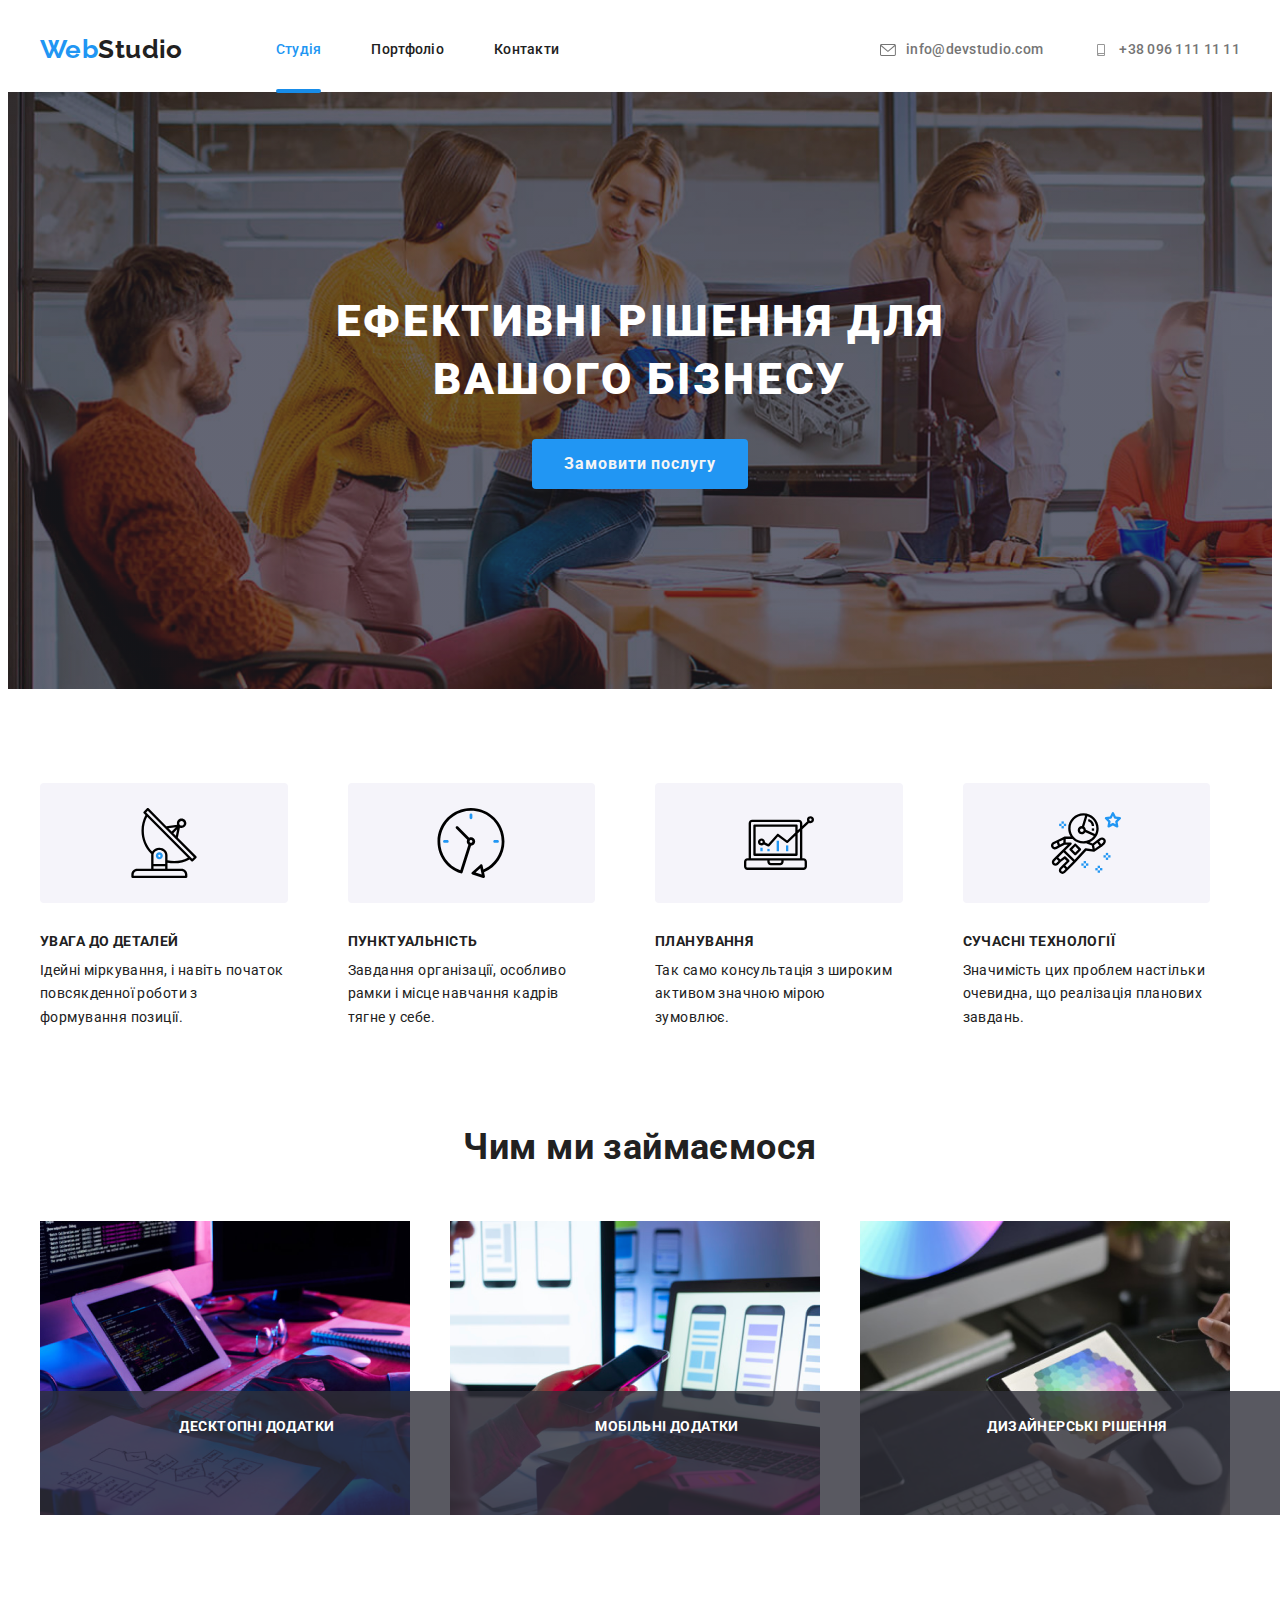
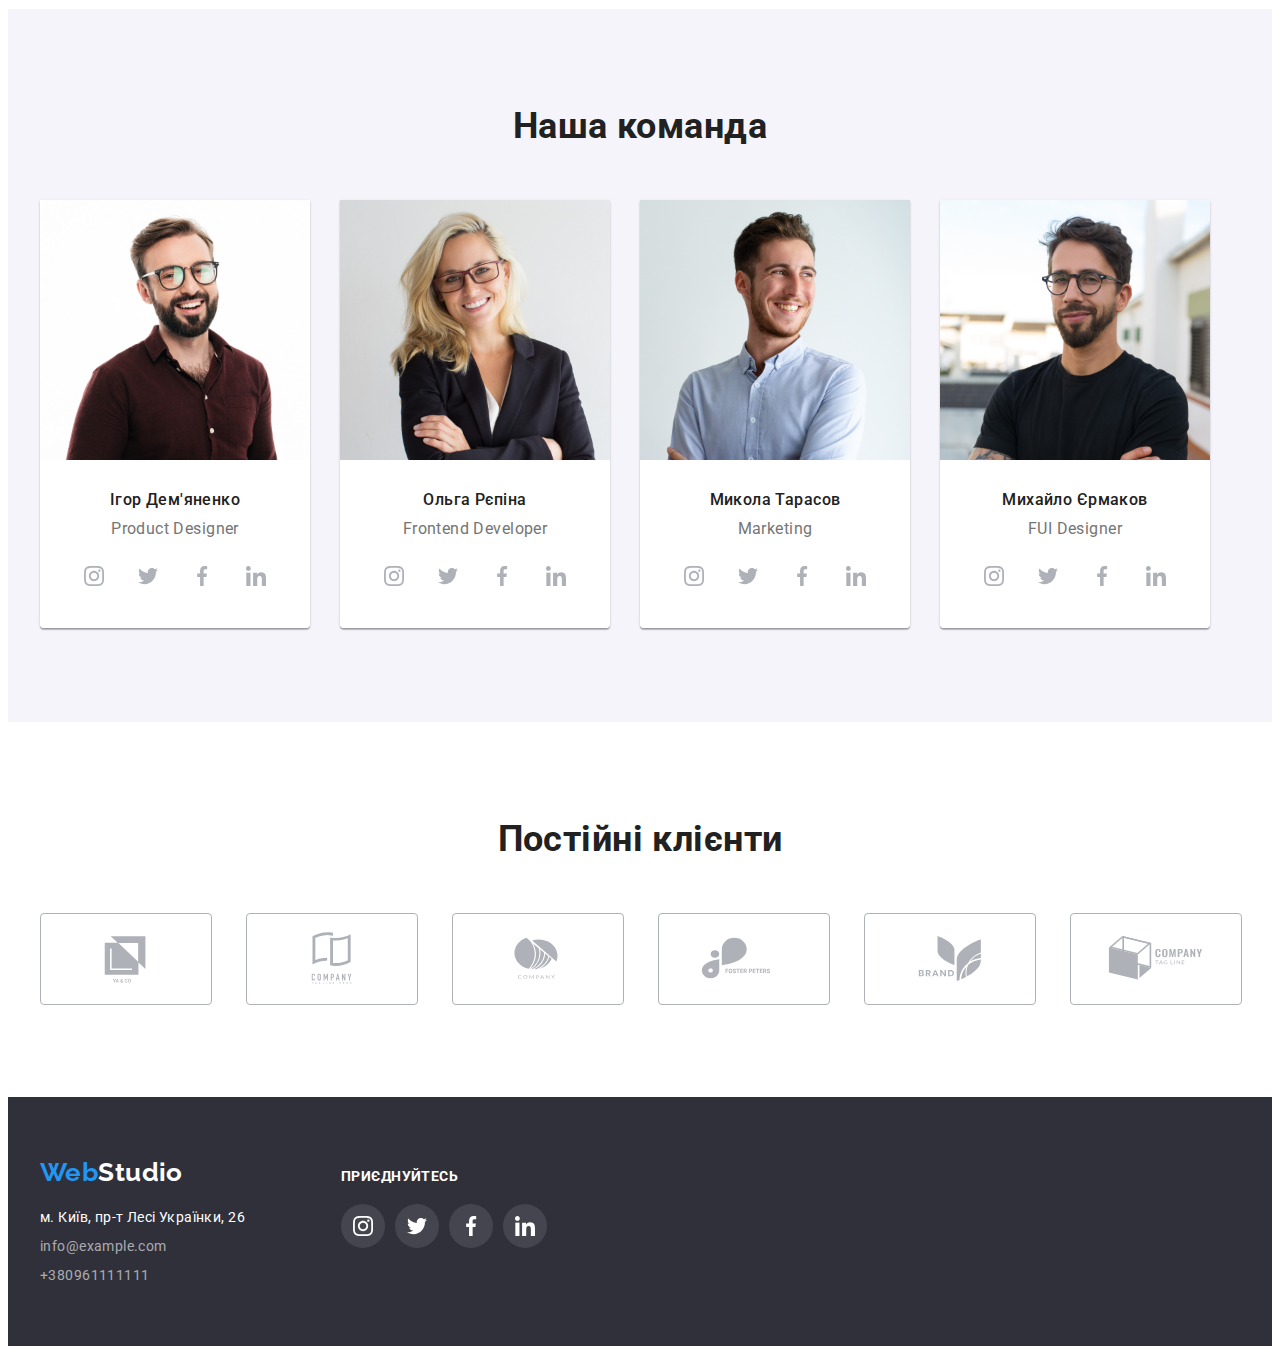
==== index.html @ a5215a13 "+" ====
<!DOCTYPE html>
<html lang="ukr">
<head>
    <meta charset="UTF-8">
    <meta http-equiv="X-UA-Compatible" content="IE=edge">
    <meta name="viewport" content="width=device-width, initial-scale=1.0">
    <title>Document</title>
    <link rel="preconnect" href="https://fonts.googleapis.com">
    <link rel="preconnect" href="https://fonts.gstatic.com" crossorigin>
    <link href="https://fonts.googleapis.com/css2?family=Raleway:wght@700&family=Roboto:wght@400;500;700;900&display=swap" rel="stylesheet">
    <link rel="stylesheet" href="https://cdnjs.cloudflare.com/ajax/libs/modern-normalize/1.1.0/modern-normalize.min.css" integrity="sha512-wpPYUAdjBVSE4KJnH1VR1HeZfpl1ub8YT/NKx4PuQ5NmX2tKuGu6U/JRp5y+Y8XG2tV+wKQpNHVUX03MfMFn9Q==" crossorigin="anonymous" referrerpolicy="no-referrer">
    <link rel="stylesheet" href="./css/styles.css">
</head>
<body>
<!--шапка-->
<header class="page-header">
    <div class="container header-container">
        <nav class="page-nav">
            <a  href="/index.html" class="logo link">
                Web<span  class="logo-accent">Studio</span>
            </a>
            <ul class="nav-list-link list">
                <li class="nav-list-item"> <a href="/" class="current link ">Студія</a></li>
                <li class="nav-list-item"> <a href="./portfolio.html" class="link">Портфоліо</a></li>
                <li class="nav-list-item"> <a href="/" class=" link ">Контакти</a></li>
            </ul>
        </nav>
        <ul class="list list-ul icon-mail">
            <li class="contacts-mail-class"><a class="contacts-phone-mail link"   href="info@devstudio.com">
                <svg class="list-mail-icon" width="16" height="12">
                    <use href="./images/sprite.svg#icon-envelope"></use>
                </svg>info@devstudio.com</a>
                
            </li>
            <li class="contacts-mail-class"><a class="contacts-phone-mail link"   href="+380961111111">
                <svg class="list-mail-icon" width="16" height="12">
                    <use href="./images/sprite.svg#icon-smartphone"></use>
                </svg>+38 096 111 11 11</a>
            </li>
        </ul>
</header>
    </div>
    <section class="title-baner">
            <h1 class="main-title">Ефективні рішення для вашого бізнесу</h1>
    <button type="button" class="modal-btn"  data-modal-open>Замовити послугу</button>  
</div>
    </section>
<!--Список-->
<section class="work-title-text"> 
    <div class="container">
        <h2 class="visually-hidden">Робочі процеси</h2>
        <ul class=" text-work list">
          <li class="text-work-work">
            <div class="container-work">
                <svg class="work-icon" width="70" height="70">
                    <use href="./images/sprite.svg#icon-antenna"></use>
                </svg>
            </div>
              <h3 class="text-title">УВАГА ДО ДЕТАЛЕЙ</h3>
              <p class="text-title-one">Ідейні міркування, і навіть початок повсякденної роботи з формування позиції.</p>
          </li>
          <li class="text-work-work">
            <div class="container-work">
                <svg class="work-icon" width="70" height="70">
                    <use href="./images/sprite.svg#icon-clock"></use>
                </svg>
            </div>
              <h3 class="text-title">ПУНКТУАЛЬНІСТЬ</h3> 
              <p class="text-title-one">Завдання організації, особливо рамки і місце навчання кадрів тягне у себе.</p>
          </li>
          <li class="text-work-work">
            <div class="container-work">
                <svg class="work-icon" width="70" height="70">
                    <use href="./images/sprite.svg#icon-diagram"></use>
                </svg>
            </div>
              <h3 class="text-title">ПЛАНУВАННЯ</h3>
              <p class="text-title-one">Так само консультація з широким активом значною мірою зумовлює.</p>
          </li>
          <li class="text-work-work">
            <div class="container-work">
                <svg class="work-icon" width="70" height="70">
                    <use href="./images/sprite.svg#icon-astronaut"></use>
                </svg>
            </div>
              <h3 class="text-title">СУЧАСНІ ТЕХНОЛОГІЇ</h3>
              <p class="text-title-one">Значимість цих проблем настільки очевидна, що реалізація планових завдань.</p>
          </li>
        </ul>
    </div>
</section>
<section class="working-title">
    <!--Картинки з роботи-->
    <div class="container">
        <h2 class="working-text">Чим ми займаємося</h2>
        <ul class=" working-cart list">
          <li class="work-cart-list">
              <img src="./images/верстка1.png" alt="верстка" width="370" height="294">
              <h3 class="work-label sublabel">Десктопні додатки</h3>
          </li>
          <li class="work-cart-list">
              <img src="./images/стилізація.png" alt="стилізація" width="370" height="294">
              <h3 class="work-label sublabel">Мобільні додатки</h3>
          </li>
          <li class="work-cart-list"> 
              <img src="./images/графіка.png" alt="графіка" width="370" height="294">
              <h3 class="work-label sublabel">Дизайнерські рішення</h3> 
          </li>
        </ul>
    </div>
    </section>
<!--КОМАНДА-->
<section class="work-profession">
    <div class="container">
        <h2 class="working-text">Наша команда</h2>
        <ul class="employees list" >
            <li class="employees-cart" >
                    <img src="./images/product.png" alt="працівник 1" width="270" height="260" />
                    <div class="employees-name">
                        <h3 class="name"> Ігор Дем'яненко</h3>
                        <p class="profession"> Product Designer
                        </p>
                        <ul class="social-list list">
                            <li class="social-list-item">
                                <a class="social-list-link" href="">
                                    <svg class="social-list-icon" width="20" height="20">
                                        <use href="./images/sprite.svg#icon-instagram"></use>
                                    </svg>

                                </a>
                            </li>
                            <li class="social-list-item">
                                <a class="social-list-link" href="">
                                    <svg class="social-list-icon" width="20" height="20">
                                        <use href="./images/sprite.svg#icon-twitter"></use>
                                    </svg>

                                </a>
                            </li>
                            <li class="social-list-item">
                                <a class="social-list-link" href="">
                                    <svg class="social-list-icon" width="20" height="20">
                                        <use href="./images/sprite.svg#icon-facebook"></use>
                                    </svg>

                                </a>
                            </li>
                            <li class="social-list-item">
                                <a class="social-list-link" href="">
                                    <svg class="social-list-icon" width="20" height="20">
                                        <use href="./images/sprite.svg#icon-linkedin"></use>
                                    </svg>

                                </a>
                            </li>
                        </ul>
                    </div>
            </li>
            <li class="employees-cart">
                    <img src="./images/frontend.png" alt="працівник 2" width="270" height="260" />
                    <div class="employees-name">
                        <h3 class="name"> Ольга Рєпіна</h3>
                        <p class="profession"> Frontend Developer
                        </p>
                        <ul class="social-list list">
                            <li class="social-list-item">
                                <a class="social-list-link" href="">
                                    <svg class="social-list-icon" width="20" height="20">
                                        <use href="./images/sprite.svg#icon-instagram"></use>
                                    </svg>

                                </a>
                            </li>
                            <li class="social-list-item">
                                <a class="social-list-link" href="">
                                    <svg class="social-list-icon" width="20" height="20">
                                        <use href="./images/sprite.svg#icon-twitter"></use>
                                    </svg>

                                </a>
                            </li>
                            <li class="social-list-item">
                                <a class="social-list-link" href="">
                                    <svg class="social-list-icon" width="20" height="20">
                                        <use href="./images/sprite.svg#icon-facebook"></use>
                                    </svg>

                                </a>
                            </li>
                            <li class="social-list-item">
                                <a class="social-list-link" href="">
                                    <svg class="social-list-icon" width="20" height="20">
                                        <use href="./images/sprite.svg#icon-linkedin"></use>
                                    </svg>

                                </a>
                            </li>
                        </ul>
                    </div>
            </li>
            <li class="employees-cart">
                    <img src="./images/marketing.png" alt="працівник 3" width="270" height="260" />
                    <div class="employees-name">
                        <h3 class="name"> Микола Тарасов</h3>
                        <p class="profession"> Marketing
                        </p>
                        <ul class="social-list list">
                            <li class="social-list-item">
                                <a class="social-list-link" href="">
                                    <svg class="social-list-icon" width="20" height="20">
                                        <use href="./images/sprite.svg#icon-instagram"></use>
                                    </svg>

                                </a>
                            </li>
                            <li class="social-list-item">
                                <a class="social-list-link" href="">
                                    <svg class="social-list-icon" width="20" height="20">
                                        <use href="./images/sprite.svg#icon-twitter"></use>
                                    </svg>

                                </a>
                            </li>
                            <li class="social-list-item">
                                <a class="social-list-link" href="">
                                    <svg class="social-list-icon" width="20" height="20">
                                        <use href="./images/sprite.svg#icon-facebook"></use>
                                    </svg>

                                </a>
                            </li>
                            <li class="social-list-item">
                                <a class="social-list-link" href="">
                                    <svg class="social-list-icon" width="20" height="20">
                                        <use href="./images/sprite.svg#icon-linkedin"></use>
                                    </svg>

                                </a>
                            </li>
                        </ul>
                    </div>
            </li>
            <li class="employees-cart">
                    <img src="./images/uldesigner.png" alt="працівник 4" width="270" height="260" />
                    <div class="employees-name">
                        <h3 class="name"> Михайло Єрмаков</h3>
                        <p class="profession"> FUI Designer
                        </p>
                        <ul class="social-list list">
                            <li class="social-list-item">
                                <a class="social-list-link" href="">
                                    <svg class="social-list-icon" width="20" height="20">
                                        <use href="./images/sprite.svg#icon-instagram"></use>
                                    </svg>

                                </a>
                            </li>
                            <li class="social-list-item">
                                <a class="social-list-link" href="">
                                    <svg class="social-list-icon" width="20" height="20">
                                        <use href="./images/sprite.svg#icon-twitter"></use>
                                    </svg>

                                </a>
                            </li>
                            <li class="social-list-item">
                                <a class="social-list-link" href="">
                                    <svg class="social-list-icon" width="20" height="20">
                                        <use href="./images/sprite.svg#icon-facebook"></use>
                                    </svg>

                                </a>
                            </li>
                            <li class="social-list-item">
                                <a class="social-list-link" href="">
                                    <svg class="social-list-icon" width="20" height="20">
                                        <use href="./images/sprite.svg#icon-linkedin"></use>
                                    </svg>

                                </a>
                            </li>
                        </ul>
                    </div>
            </li>
        </ul>
    </div> 
</section>
<section class="title-client">
<div class="container">
    <h2 class="working-text">Постійні клієнти</h2>
    <div class="container-client">
        <ul class="main-client list">
            <li class="main-icon-client">
                <a class="main-icon" href="">
                    <svg class="icon-client" width="106" height="60">
                        <use href="./images/sprite.svg#icon-Logo"></use>
                    </svg>
                </a>
            </li>
            <li class="main-icon-client">
                <a class="main-icon" href="">
                    <svg class="icon-client" width="106" height="60">
                        <use href="./images/sprite.svg#icon-Logo-1"></use>
                    </svg>
                </a>
            </li>
            <li class="main-icon-client">
                <a class="main-icon" href="">
                    <svg class="icon-client" width="106" height="60">
                        <use href="./images/sprite.svg#icon-Logo-2"></use>
                    </svg>
                </a>
            </li>
            <li class="main-icon-client">
                <a class="main-icon" href="">
                    <svg class="icon-client" width="106" height="60">
                        <use href="./images/sprite.svg#icon-Logo-3"></use>
                    </svg>
                </a>
            </li>
            <li class="main-icon-client"> 
                <a class="main-icon" href="">
                    <svg class="icon-client" width="106" height="60">
                        <use href="./images/sprite.svg#icon-Logo-4"></use>
                    </svg>
                </a>
            </li>
            <li class="main-icon-client">
                <a class="main-icon" href="">
                    <svg class="icon-client" width="106" height="60">
                        <use href="./images/sprite.svg#icon-Logo-5"></use>
                    </svg>
                </a>
            </li>
        </ul>
    </div>
</div>
</section>
<!--футер-->
<footer class="footer-background">
    <div class="container">
        <div class="footer-decor">
            <a href="/index.html" class="logo link ">
                Web<span class="logo-accent footer-logo">Studio</span>
            </a>
             <address class="address-footer-link">
                <ul class="list">
                    <li class="end logo-address"><a class="link color-text-soc contacts-footer contacts-adress" href="https://bit.ly/3pXMvUd" target="_blank" rel="noopener noreferrer">м. Київ, пр-т Лесі Українки, 26</a> </li>
                    <li class="end"><a class="link color-text-soc contacts-footer" href="mailto:info@devstudio.com">info@example.com</a> </li>
                    <li class="end"><a class="color-text-soc contacts-footer link"   href="+380961111111">+380961111111</a></li>
                  </ul>
             </address>
        </div>
            <div class="social"> 
              <p class="text-clip">приєднуйтесь</p>
                <ul class="social-list-clip list">
                  <li class="social-clip">
                      <a class="clip-list" href="">
                          <svg class="icon-client icon-color" width="20" height="20">
                            <use href="./images/sprite.svg#icon-instagram"></use>
                         </svg>
                       </a>
                   </li>
                   <li class="social-clip">
                    <a class="clip-list " href="">
                        <svg class="icon-client icon-color" width="20" height="20">
                          <use href="./images/sprite.svg#icon-twitter"></use>
                       </svg>
                     </a>
                 </li>
                 <li class="social-clip">
                    <a class="clip-list" href="">
                        <svg class="icon-client icon-color" width="20" height="20">
                          <use href="./images/sprite.svg#icon-facebook"></use>
                       </svg>
                     </a>
                 </li>
                 <li class="social-clip">
                    <a class="clip-list clip-link" href="">
                        <svg class="icon-client icon-color" width="20" height="20">
                          <use href="./images/sprite.svg#icon-linkedin"></use>
                       </svg>
                     </a>
                 </li>
                </ul>
            </div>
            
    </div>
</footer>
<div class="backdrop is-hidden" data-modal>
    <div class="modal">
      <button  type="button" class="modal-close-btn" data-modal-close>
        <svg class="mobal-close-icon" width="18" height="18">
            <use href="./images/sprite.svg#icon-close"></use>
          </svg>
      </button>
    </div>
</div>
<script src="./js/modal.js"></script>
</body>
</html>
---- css/styles.css ----
:root {
--primary-font-family: Roboto, sans-serif;
--secondary-font-family: Raleway, sans-serif;
--primary-text-color-theme-dakr: #212121;
--primary-text-color-theme-light:#757575; 
--secondary-text-color-theme-whaite:#FFFFFF;
--secondary-text-color-thtme-whaite-light:#F5F5F5;
--secondary-text-color-theme-light:#2196F3;
--primary-text-color-theme-dark-light:#2F303A;
--secondary-text-color-theme-grey:#F5F4FA; 
--accent-color:#188ce8;
--secondary-text-grey-link: #AFB1B8;

  --function-bezier: cubic-bezier(0.4, 0, 0.2, 1);
  --time-transition: 250ms;
}

body { 
font-family: var(--primary-font-family);
font-size: 14px;
letter-spacing: 0.03em;
background: var(--secondary-text-color-theme-whaite);
color: var(--primary-text-color-theme-dakr);
}
h1,h2,h3,h4,p {
    margin-bottom: 0;
    margin-top: 0;
}
ul,ol {
    margin-left: 0;
    margin-bottom: 0;
    margin-top: 0;
}
img {
    display: block;
}
.list {
    padding: 0;
    margin: 0;
    list-style: none ;
}

.link {
    text-decoration: none;
}

.container {
/* display: flex; */
width: 1200px;
padding-right: 15px;
padding-left: 15px;
margin-left: auto;
margin-right: auto;
}
/* ======ШАПКА ПОЧАТОК======== */
/* .page-header { */
/*     
} */
.logo{
   font-family: var(--secondary-font-family);
   font-weight: 700;
   font-size: 26px;
   line-height: 1.19;
   color: var(--secondary-text-color-theme-light);
   margin-right: 93px;
}
.logo-accent{
    color: var(--primary-text-color-theme-dakr);
}


.nav-list-item:not(:last-child) {
    margin-right: 50px;
}
.nav-list-link .link{
   display: block;
   padding: 32px 0px 32px;
   font-weight: 500;
   line-height: 1.42;
   letter-spacing: 0.02em;
   color: var(--primary-text-color-theme-dakr);
   transition: color 250ms cubic-bezier(0.4, 0, 0.2, 1);

}
.nav-list-link .link:hover,
.nav-list-link .link:focus {
    color: var(--accent-color);
}

.link.current{
   color: var(--secondary-text-color-theme-light);
}

.nav-list-link > .nav-list-item {
    position: relative;
}


.current::after {
    content: '';
    position: absolute;
    bottom: -1px;
  
    display: block;
    width: 100%;
    height: 4px;
    border-radius: 2px;

    background-color: var(--accent-color);
    opacity: 0;
    transition: opacity var(--time-transition) var(--function-bezier);
}

.current::after,
.current:hover::after,
.current:focus::after {
  opacity: 1;
}

.contacts-phone-mail {
    display: flex;
    align-items: center;
    font-weight: 500;
    line-height: 1.42;
    letter-spacing: 0.02em;
    color: var(--primary-text-color-theme-light);

    transition: color 250ms cubic-bezier(0.4, 0, 0.2, 1);
}

.contacts-phone-mail:hover,
.contacts-phone-mail:focus {
    color: var(--accent-color);
}    

.header-container{
    display: flex;
    align-items: center;
}

.page-nav{
    display: flex;
    align-items: center;
}
.nav-list-link{
    display: flex;
    align-items: center;
}
.list-ul{
    display: flex;
    margin-left: auto;
}
.contacts-mail-class:not(:last-child){
   margin-right: 50px; 
}

.list-mail-icon {
    margin-right: 10px;
    fill: currentColor;
}

/* ======ШАПКА КІНЕЦЬ======== */
/* ======Банер і кнопка ======== */
.title-baner{
   background: var(--primary-text-color-theme-dark-light); 
   background-image: linear-gradient(rgba(47, 48, 58, 0.4),rgba(47, 48, 58, 0.4)), 
   url("../images/hero/Img.jpg");
   background-size: cover;
   background-repeat: no-repeat;
   padding: 200px 0;
   text-align: center;
   margin: 0 auto;
   max-width: 1600px;
}
.main-title{
    margin-top: 0px;
    font-weight: 900;
    font-size: 44px;
    line-height: 1.33;
    margin-left: auto;
    margin-right: auto;
    margin-top: 0px;
    margin-bottom: 30px;
    width: 696px;
    text-align: center;
    letter-spacing: 0.06em;
    text-transform: uppercase;
    color: var(--secondary-text-color-theme-whaite);
}
.modal-btn {
    min-width: 152px;
    padding:10px 32px ;
    border: none;
    border-radius: 4px;

    font-family: inherit;
    font-weight: 700;
    font-size: 16px;
    line-height: 1.85;
    letter-spacing: 0.06em;
    color: var(--secondary-text-color-thtme-whaite-light);
    background-color: var(--secondary-text-color-theme-light);
    cursor: pointer;
    align-items: center;
    text-align: center;

    transition: background-color 250ms cubic-bezier(0.4, 0, 0.2, 1), color 250ms cubic-bezier(0.4, 0, 0.2, 1);
}
.modal-btn:hover,
.modal-btn:focus {
    background-color: var(--accent-color);
    color: var(--secondary-text-color-theme-whaite);
}
/* ======Банер і кнопка хедер кінець======== */

/* =======section 1 */
.text-work  {
    display: flex;
    margin-left: -30px;
}
.text-work > .text-work-work {
    margin-right: 30px;
}

.container-work {
    display: flex;
    width: 100%;
    height: 120px;
    justify-content: center;
    align-items: center;
    margin-bottom: 30px;
    background: #F5F4FA;
    border-radius: 4px;
}    
.work-icon{
    width: 70px;
    height: 70px;
}
.text-work-work{
    width: 270px;
    flex-basis: calc ((100% - 120px) /4);
    margin-left: 30px;
}

.work-title-text{
    padding-top: 94px;
    padding-bottom: 94px;
    
}
.text-title{
    margin-top: 0px;
    margin-bottom: 10px;
    font-weight: 700;
    font-size: 14px;
    text-transform: uppercase;
    color: var(--primary-text-color-theme-dakr)
}
.text-title-one{

    line-height: 1.71;
    letter-spacing: 0.03em;
    
}
/* ====end */
/* ====wokking img */
.employees{
    display: flex;
    flex-wrap: wrap;
    margin-left: -30px;
    margin-top: -30px;
    /* justify-content: space-between; */
}
.employees-cart{
   flex-basis: calc ((100% - 120px) /4);
   margin-left: 30px;
   margin-top: 30px;
   background-color: var(--main-background-color);
   box-shadow: 0px 1px 3px rgba(0, 0, 0, 0.12), 0px 1px 1px rgba(0, 0, 0, 0.14),
   0px 2px 1px rgba(0, 0, 0, 0.2);
   border-radius: 0px 0px 4px 4px;
}
.working-title{
    padding-top: 0px;
    padding-bottom: 94px;
}
.working-text {
    font-weight: 700;
    font-size: 36px;
    line-height: 1.3;
    text-align: center;
    color: var(--primary-text-color-theme-dakr);
    margin-bottom: 50px;
}
.working-cart{
    display: flex;
    flex-wrap: wrap;
    margin-left: -30px;
    margin-top: -30px;
}

.work-cart-list {
    position: relative;
    flex-basis: calc((100% - 90px) /3);
    margin-left: 30px;
    margin-top: 30px;
}
.work-label{
    position: absolute;
    bottom: 0;
  
    margin: 0;
    padding: 27px;
    text-align: center;
    width: 100%;
    height: 70px;
    
    color: var(--secondary-text-color-theme-whaite);
    background: rgba(47, 48, 58, 0.8);
}

.sublabel{
    font-size: 14px;
    font-weight:700;
    text-transform: uppercase;
}

/* ====end */
/* ====наша команда====== */
.work-profession{
    padding-top: 94px;
    padding-bottom: 94px;
    background: var(--secondary-text-color-theme-grey);
}
.name {
    font-weight: 500;
    font-size: 16px;
    line-height: 1.2;
    text-align: center;
    text-align: center;
    color: var(--primary-text-color-theme-dakr);
    margin-bottom: 10px;
}
.profession{
    font-size: 16px;
    line-height: 1.2;
    text-align: center;
    color: var(--primary-text-color-theme-light);
    margin-bottom: 16px;
}
.employees-name{
    border-radius: 0px 0px 4px 4px;
    background: var(--secondary-text-color-theme-whaite);
    padding-top: 30px;
    padding-bottom: 30px;
    padding-right: 32px;
    padding-left: 32px;
}

.social-list {
    display: flex;
    justify-content: space-between;
}
.social-list-link{
    display: flex;
    align-items: center;
    justify-content: center;
    width: 44px;
    height: 44px;
    border-radius: 50%;
    transition: fill 250ms cubic-bezier(0.4, 0, 0.2, 1);
}

.social-list-link:hover,
.social-list-link:focus {
background-color:var(--secondary-text-color-theme-light);
}

.social-list-link:hover .social-list-icon,
.social-list-link:focus .social-list-icon {
fill: var(--secondary-text-color-theme-whaite);
background: var(--secondary-text-color-theme-light);
}



.social-list-icon{
    fill: var(--secondary-text-grey-link);
}

/* ====наша команда кінець====== */
/* наші клієнти початок */
.title-client{
    padding-top: 94px;
    padding-bottom: 94px;
}

.title-clien > .container {
    flex-direction: column;
}

.main-client{
    display: flex;
    justify-content: space-between;

}
.main-icon-client{
    box-sizing: border-box;
}
.icon-client{
    fill: var(--secondary-text-grey-link);
}
.main-icon{
    display: inline-flex;
    width: 100%;
    height: 100%;
    border-radius: 4px;
    justify-content: center;
    align-items: center;
    border: 1px solid var(--secondary-text-grey-link);
    transition: border-color 250ms cubic-bezier(0.4, 0, 0.2, 1), fill 250ms cubic-bezier(0.4, 0, 0.2, 1);
}

.main-icon:hover,
.main-icon:focus {
    border-color: var(--secondary-text-color-theme-light);
}

.main-icon:hover svg,
.main-icon:focus svg{
fill: var(--secondary-text-color-theme-light);
}

.main-client > .main-icon-client {
    height: 90px;
    width: 170px;
}

.main-client {
    display: flex;
    justify-content: space-between;
}



/* наші клієнти  */



/* ======футер======= */
.address-footer-link {
margin-top: 20px;
}

.footer-background {
    background: var(--primary-text-color-theme-dark-light);
    /* padding: 50px 0; */
    padding-top: 60px;
    padding-bottom: 60px;
}
.footer-logo{
    color: var(--secondary-text-color-theme-whaite);
}

.end{
    margin-bottom: 9px;
}
.end:last-child{
    margin-bottom: 0px;
}
.logo-address{
    margin-top: 20px;
}
.color-text-soc {
    color: rgba(255, 255, 255, 0.6);
}
.contacts-adress{
    color: var(--secondary-text-color-theme-whaite);
    
}

 .contacts-footer{
   font-weight: normal; 
   font-style: normal;
   line-height: 1.42;
}
.contacts-footer:hover,
.contacts-footer:focus {
color: var(--accent-color);
}
.footer-decor {
    width: 231px;
    margin-right: 70px;
  }

/* ===приєднуйся===== */
.social{
    min-width: 206px;
}
.footer-background .container {
    display: flex;
    align-items: baseline;
}
.social-list-clip{
    display: flex;
    justify-content: space-between;
    box-sizing: border-box;
}
.icon-color{
    fill: currentColor;
}


.social > p {
    display: flex;
    margin-bottom: 20px;
    font-weight:700;
    text-transform: uppercase;
    color: var(--secondary-text-color-theme-whaite);
}

.clip-list {
    display: inline-flex;
    width: 44px;
    height: 44px;
    border-radius: 50%;
    
    justify-content: center;
    align-items: center;
    box-sizing: border-box;

    background-color: rgba(255, 255, 255, 0.1);
    color: var(--secondary-text-color-theme-whaite);
    transition: fill var(--time-transition)  var(--function-bezier);
}

.clip-list:hover .icon-client,
.clip-list:focus .icon-client{
    fill: var(--secondary-text-color-theme-whaite);
    background: var(--secondary-text-color-theme-light);  
}

.clip-list:hover,
.clip-list:focus {
    background-color:var(--secondary-text-color-theme-light);
}

.text-clip {
    color: var(--primary-text-color-theme-light);
}


/* ===ENG FOOTER===== */
.visually-hidden {
    position: absolute;
    width: 1px;
    height: 1px;
    margin: -1px;
    padding: 0;
    overflow: hidden;
    border: 0;
    clip: rect(0 0 0 0)  
}


  /* ======PORTFOLIO======= */
  .photo-market > .container {
    flex-direction: column;
  }
       
.modal-btn-primary {
    min-width: 73px;
    padding:6px 22px ;
    margin-right: 8px;
    font-family: inherit;
    font-weight: 500;
    border-radius: 4px;
 
    font-size: 16px;
    line-height: 1.6;
    color: var(--primary-text-color-theme-dakr);
    cursor: pointer;
    text-align: center;
    border: none;
    transition: background-color var(--time-transition) var(--function-bezier), color var(--time-transition) var(--function-bezier),
    box-shadow var(--time-transition) var(--function-bezier) ;
}
.modal-button{
    display: flex;
    justify-content: center;
    margin-bottom: 50px;
}
.header-photo {
    border-bottom: 1px solid #ECECEC;
    padding-top: 24px;
    padding-bottom: 0px;
}

 .modal-btn-primary:hover,
 .modal-btn-primary:focus {
   background-color: var(--accent-color);
   color: var(--secondary-text-color-theme-whaite);
   box-shadow: 0px 3px 1px rgba(0, 0, 0, 0.1), 
   0px 1px 2px rgba(0, 0, 0, 0.08), 0px 2px 2px rgba(0, 0, 0, 0.12);
}

.photo-market{
    background-color: var(--secondary-text-color-theme-whaite);
    padding-bottom: 94px;
    padding-top: 94px;
 }
.name-photo{
    margin-bottom: 4px;
    font-weight: 700;
    font-size: 18px;
    line-height: 2;
    letter-spacing: 0.06em;
    color: var(--primary-text-color-theme-dakr); 
}
.text-photo{
    font-size: 16px;
    line-height: 1.9;
    color: var(--primary-text-color-theme-light);
}

.padding-img {
  flex-basis: calc((100% - 270px) /9);
  margin-left: 30px;
  margin-top: 30px;
}

.portfolio-main {
    display: flex;
    flex-wrap:wrap;
    margin-left: -30px;
    margin-top: -30px;
}
.poster{
    display: block;
  }

.photo-text {
   padding-right: 24px;
   padding-left: 24px;
   padding-top: 20px;
   padding-bottom: 20px;
   border-left: 1px solid #EEEEEE;
   border-right: 1px solid #EEEEEE;
   border-bottom: 1px solid #EEEEEE;
}
.poster:hover,
.poster:focus {
    box-shadow: 0px 1px 1px rgba(0, 0, 0, 0.12), 0px 4px 4px rgba(0, 0, 0, 0.06),
    1px 4px 6px rgba(0, 0, 0, 0.16);
}

/* ===position overlay==== */
.thumb {
    position: relative;
    overflow: hidden;
}

.portfolio-overlay{
    position: absolute;
    bottom: 0;
    width: 100%;
    height: 100%;
    background-color: rgba(33, 150, 243, 0.9);
    box-shadow: none;
    transform: translateY(100%);
    transition: var(--time-transition) var(--function-bezier);
}
.description{
    padding: 63px 24px;
    margin: 0;
  
    font-size: 18px;
    line-height: 1.56;
    color: var(--secondary-text-color-theme-whaite);
}
.poster:hover .portfolio-overlay,
.poster:focus .portfolio-overlay {
    transform: translateY(0);
}

.poster:hover,
.poster:focus {
    box-shadow: 0px 1px 1px rgba(0, 0, 0, 0.12), 0px 4px 4px rgba(0, 0, 0, 0.06),
    1px 4px 6px rgba(0, 0, 0, 0.16);
  outline: transparent;
}
/* ===position overlay end==== */
/* ====END PORTF */

.backdrop {
    position: fixed;
    top: 0;
    left: 0;
    width: 100vw;
    height: 100vh;
    background-color: rgb(0,0,0,0.5);
    transition: opacity 250ms cubic-bezier(0.4, 0, 0.2, 1), visibility 250ms cubic-bezier(0.4, 0, 0.2, 1);
}
.backdrop.is-hidden{
    opacity: 0;
    visibility: hidden;
    pointer-events: none;
}

.modal {
    position: absolute;
    top: 50%;
    left: 50%;
    transform: translate(-50%,-50%);
    width: 528px;
    height: 581px;
    background-color: rgb(255,255,255);
}
.modal-close-btn {
    position: absolute;
    top: 8px;
    right: 8px;
    display: flex;
    justify-content:center;
    align-items:center;
    width: 30px;
    height: 30px;
    border-radius: 50%;
    border: 1px solid rgba(0, 0, 0, 0.1);
    background-color: transparent;
    padding:0;
    cursor: pointer;
}
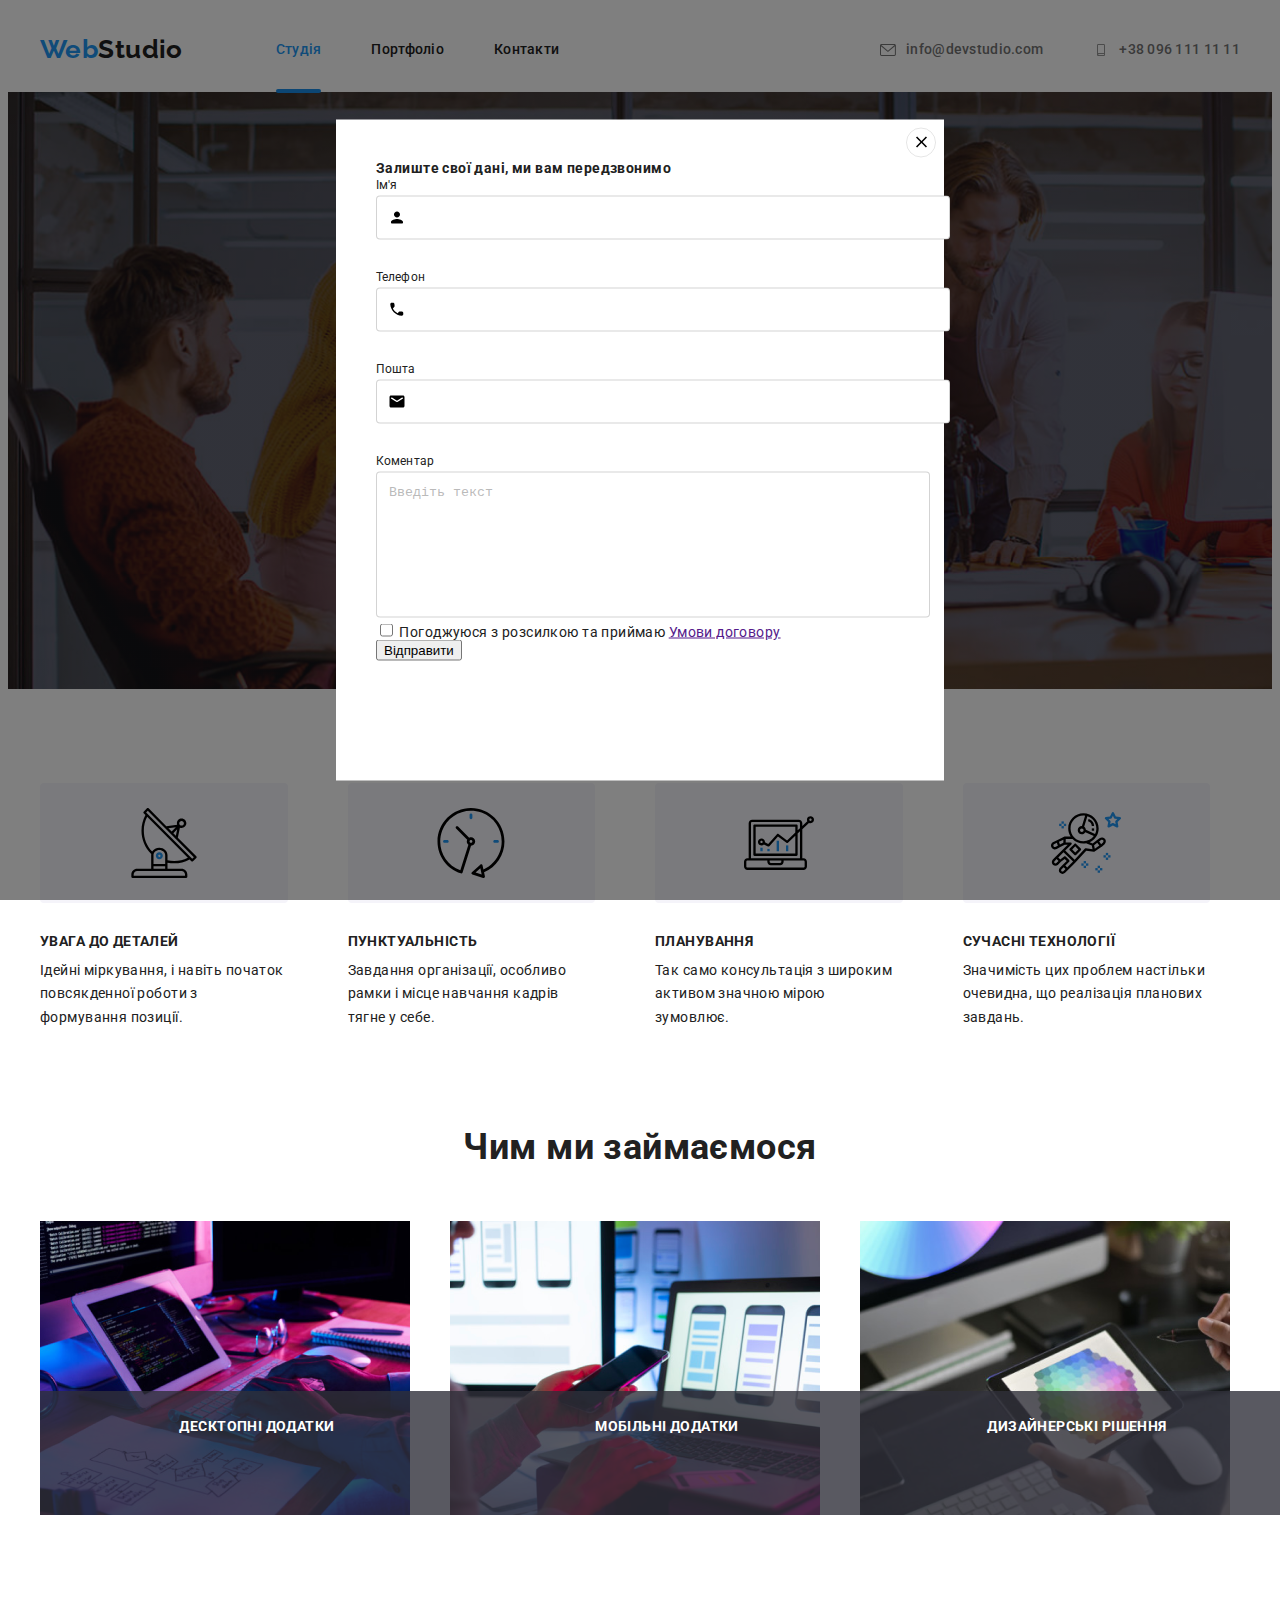
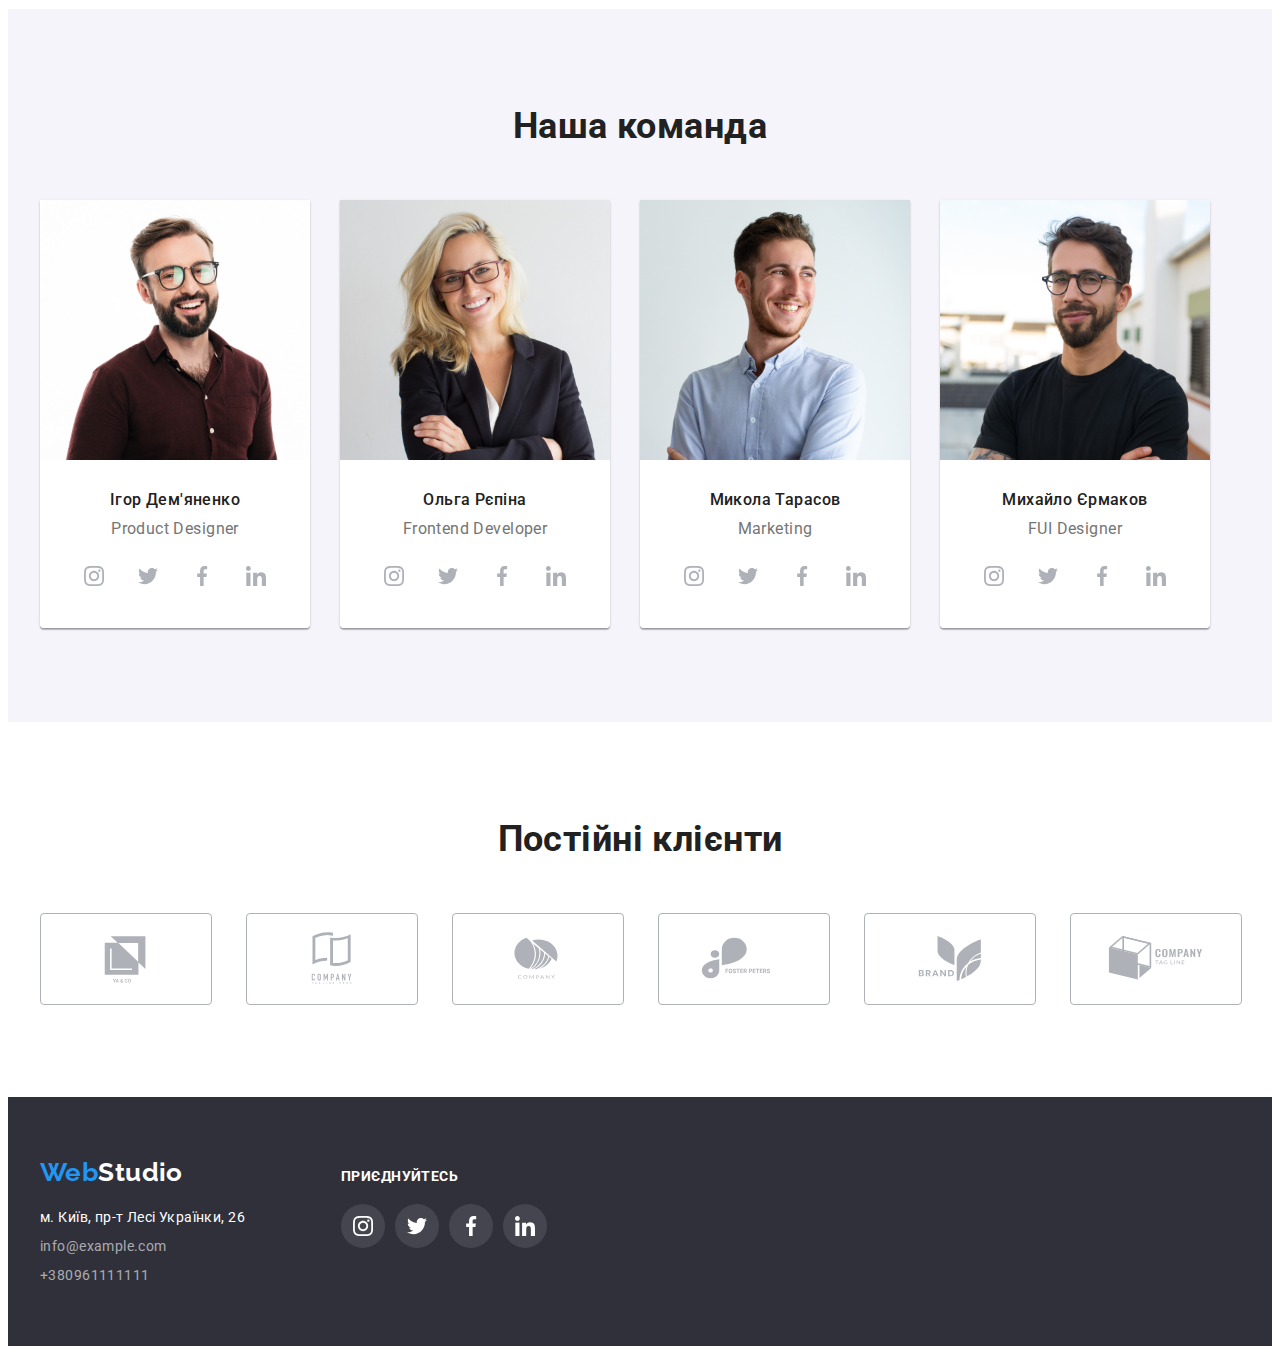
==== commit 4b8a3c66: "форма + іконки готово" ====
--- a/index.html
+++ b/index.html
@@ -387,13 +387,54 @@
             
     </div>
 </footer>
-<div class="backdrop is-hidden" data-modal>
+<div class="backdrop is-hiddenm" data-modal>
     <div class="modal">
       <button  type="button" class="modal-close-btn" data-modal-close>
         <svg class="mobal-close-icon" width="18" height="18">
             <use href="./images/sprite.svg#icon-close"></use>
           </svg>
       </button>
+      <form class="contact-form">
+        <strong class="text-backdrop" >Залиште свої дані, ми вам передзвонимо</strong>
+        <label class="text-form" for="">
+            <span class="text-user">Ім'я</span> 
+            <span class="contact-form-input-wrapper">
+                <input name="user_name" class="contact-form-input" type="text" required>
+                <svg class="icon-svg-form" width="18" height="18">
+                    <use href="./images/sprite.svg#icon-person-black"></use>
+                </svg>
+            </span>
+        </label>
+        <label class="text-form" for="">
+            <span class="text-user">Телефон</span> 
+            <span class="contact-form-input-wrapper">
+                <input name="user_phone" class="contact-form-input" type="tel" required>
+                <svg class="icon-svg-form" width="18" height="18">
+                    <use href="./images/sprite.svg#icon-phone-black"></use>
+                </svg>
+            </span>           
+        </label>
+        <label class="text-form" for="">
+            <span class="text-user">Пошта</span> 
+            <span class="contact-form-input-wrapper">
+                <input name="user_mail" class="contact-form-input" type="mail" required>
+                <svg class="icon-svg-form" width="18" height="18">
+                    <use href="./images/sprite.svg#icon-email-black"></use>
+                </svg>
+            </span>
+        </label>
+        <label for="" class="contact-form-field">
+            <span class="text-user">Коментар</span> 
+            <textarea name="user_message" class="contact-form-message" placeholder="Введіть текст"></textarea>
+        </label>
+        <div class="checkbox-wrapper">
+            <input name="accept-policy" type="checkbox" class="text-checkbox" required>
+            <label for="" class="text-checkbox-label">
+                Погоджуюся з розсилкою та приймаю <a href="">Умови договору</a> 
+            </label>
+        </div>
+        <button type="submit" class="contact-form-btn">Відправити</button>
+      </form>
     </div>
 </div>
 <script src="./js/modal.js"></script>
--- a/css/styles.css
+++ b/css/styles.css
@@ -714,6 +714,7 @@
     width: 528px;
     height: 581px;
     background-color: rgb(255,255,255);
+    padding: 40px;
 }
 .modal-close-btn {
     position: absolute;
@@ -731,3 +732,61 @@
     cursor: pointer;
 }
 
+.text-form{
+    display: block;
+    margin-bottom: 28px;
+}
+.contact-form-input{
+    width: 100%;
+    height: 40px;
+    border: 1px solid rgba(33, 33, 33, 0.2);
+    border-radius: 4px;
+    padding-left: 42px;
+    transition: border-color var(--time-transition) var(--function-bezier) ;
+}
+.contact-form-input:focus {
+    outline: none;
+    border-color: var(--secondary-text-color-theme-light);
+}
+.contact-form-input:focus + .icon-svg-form{
+    fill: var(--secondary-text-color-theme-light);
+}
+.contact-form-input-wrapper{
+    position: relative;
+    display: block;
+    margin-top: 4px;
+}
+.icon-svg-form{
+    position: absolute;
+    top: 50%;
+    left: 12px;
+    transform: translateY(-50%);
+    transition: fill var(--time-transition) var(--function-bezier)
+}
+.text-user {
+    font-family: 'Roboto';
+    font-style: normal;
+    font-weight: 400;
+    font-size: 12px;
+    line-height: 1.7px;
+    letter-spacing: 0.01em;
+}
+.contact-form-message{
+    width: 100%;
+    height: 120px;
+    margin-top: 4px;
+    padding: 12px 12px;
+    resize: none;
+
+    border: 1px solid rgba(33, 33, 33, 0.2);
+    border-radius: 4px;
+    transition: border-color var(--time-transition) var(--function-bezier) ;
+}
+
+.contact-form-message:focus {
+    outline: none;
+    border-color: var(--secondary-text-color-theme-light);
+}
+.contact-form-message::placeholder{
+    color: rgba(117, 117, 117, 0.5);
+}
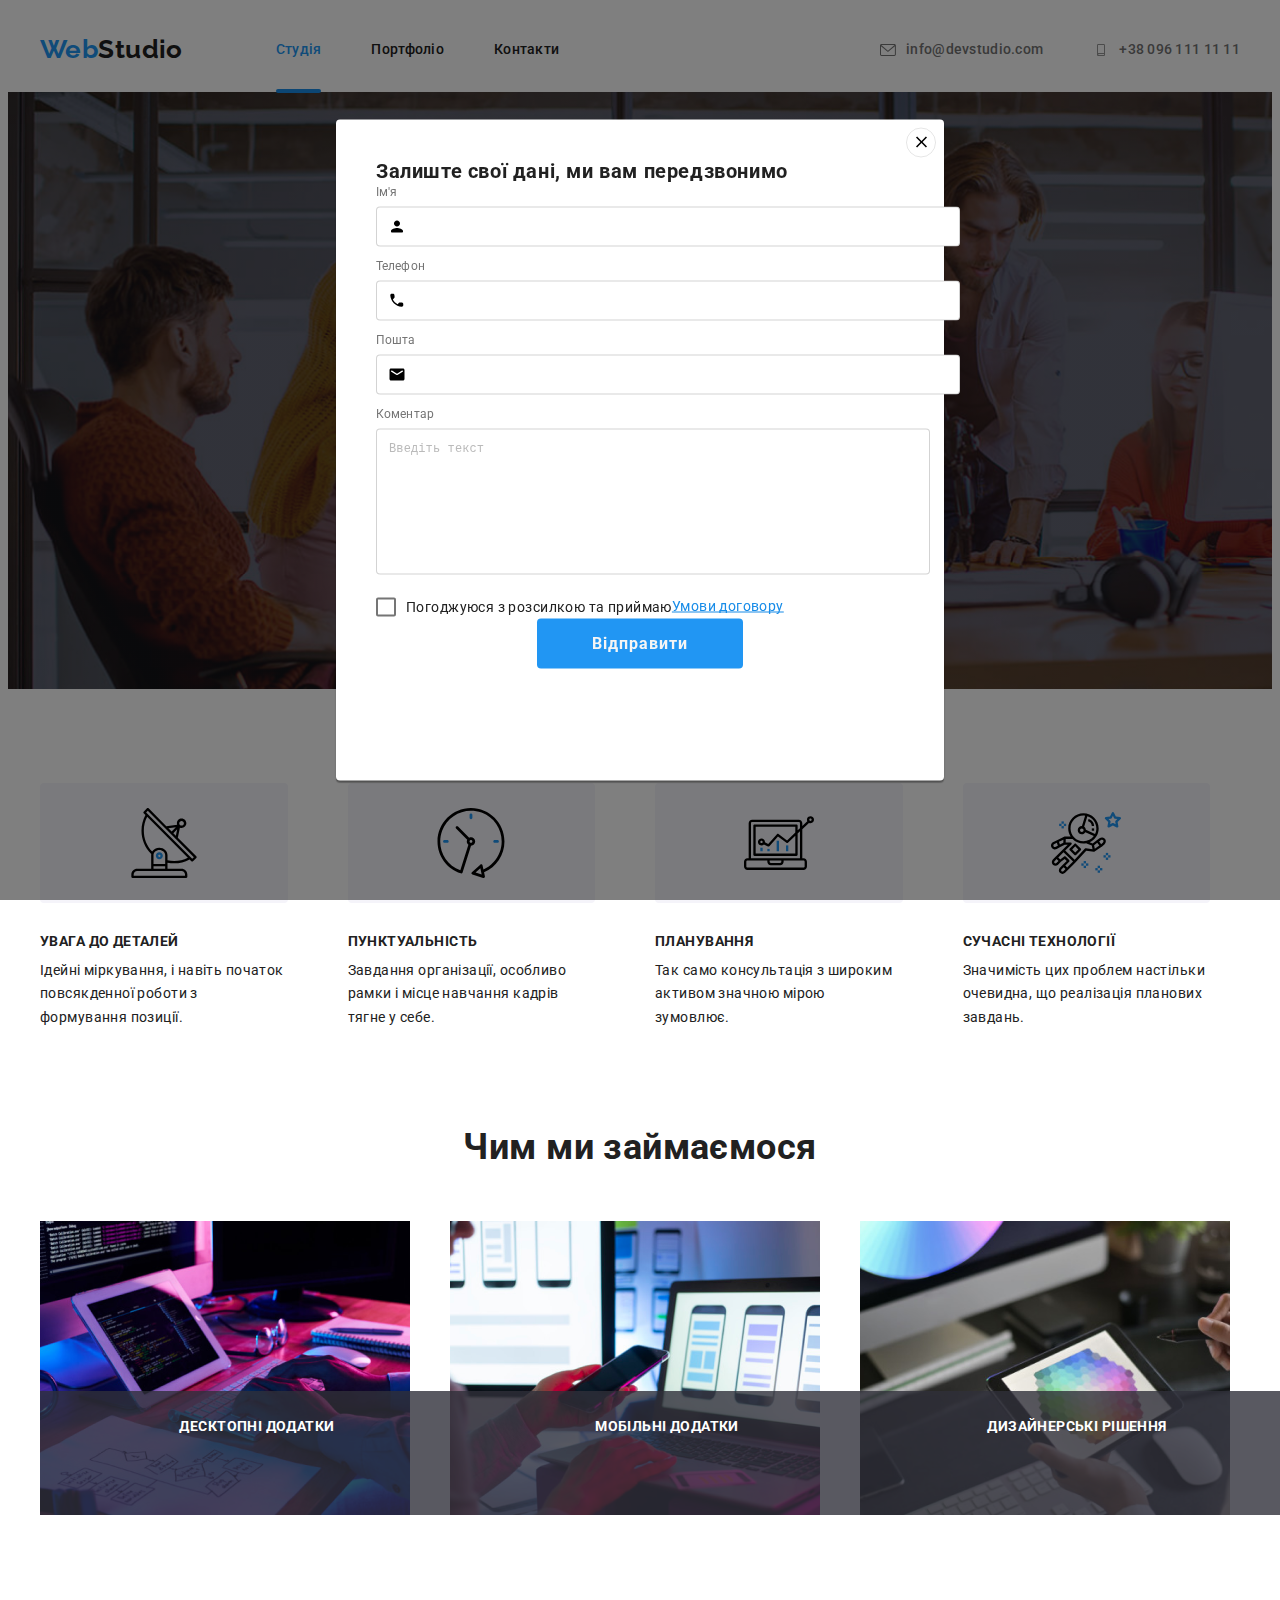
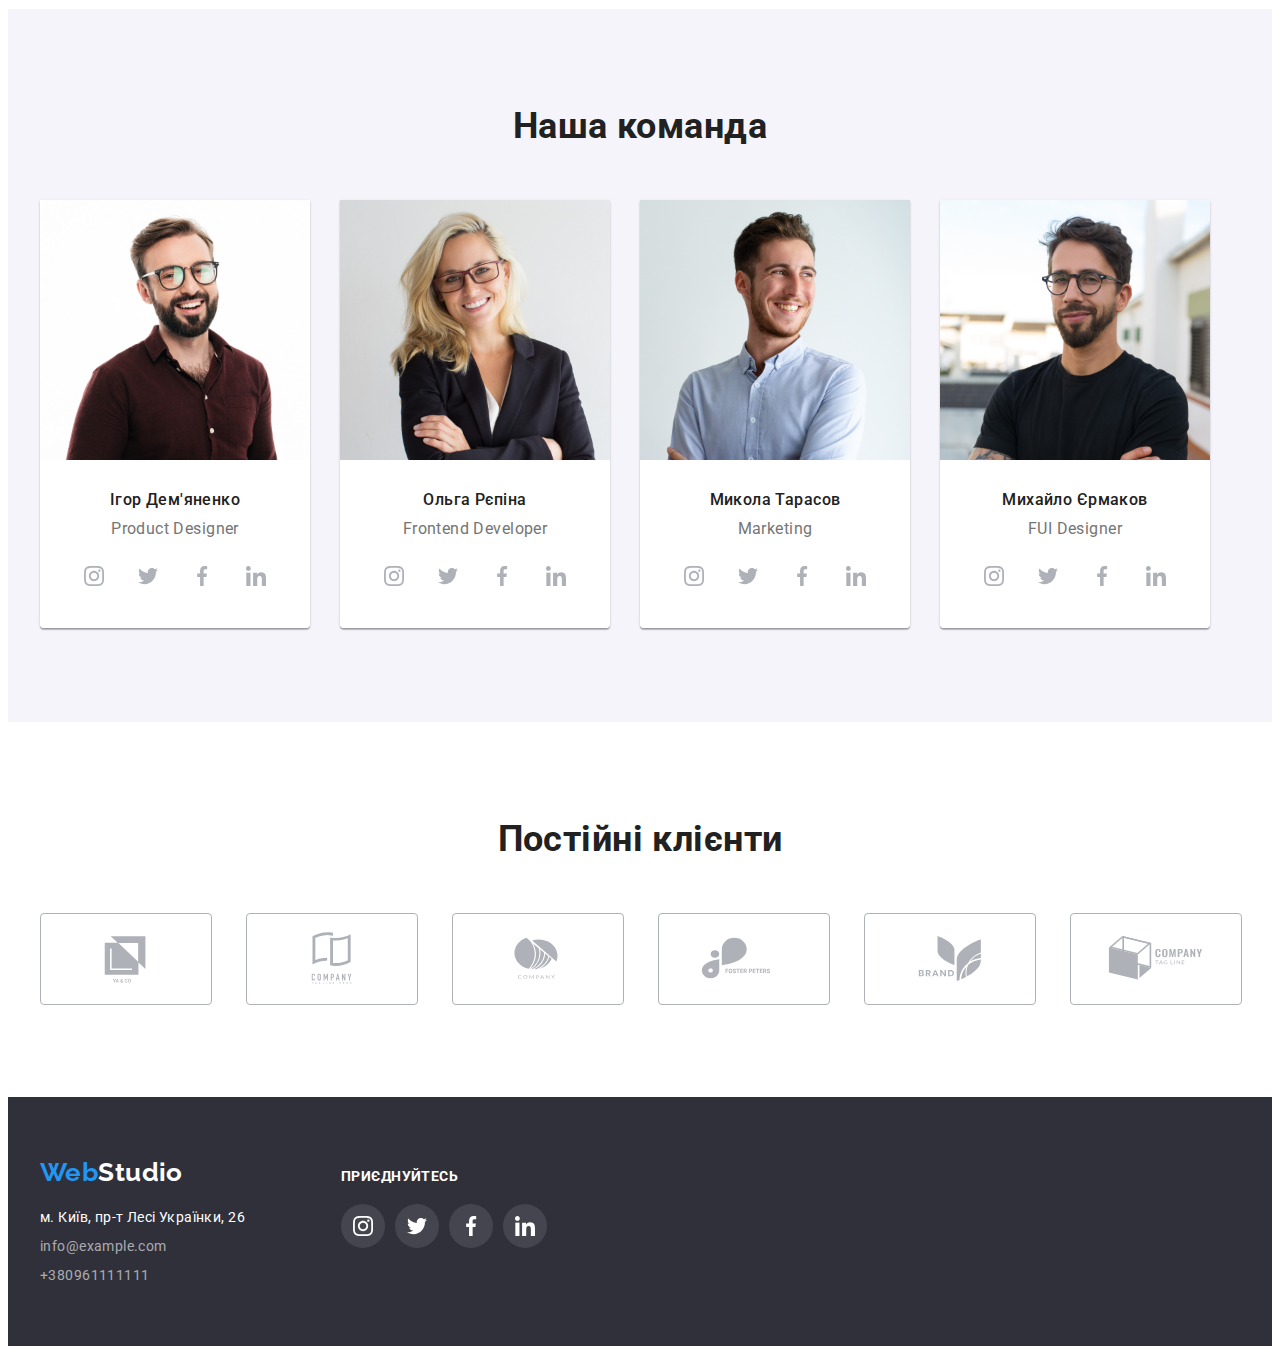
==== commit 06e84e05: "стилізація backdrop" ====
--- a/index.html
+++ b/index.html
@@ -395,7 +395,7 @@
           </svg>
       </button>
       <form class="contact-form">
-        <strong class="text-backdrop" >Залиште свої дані, ми вам передзвонимо</strong>
+        <strong class="text-backdrop text ">Залиште свої дані, ми вам передзвонимо</strong>
         <label class="text-form" for="">
             <span class="text-user">Ім'я</span> 
             <span class="contact-form-input-wrapper">
@@ -425,15 +425,15 @@
         </label>
         <label for="" class="contact-form-field">
             <span class="text-user">Коментар</span> 
-            <textarea name="user_message" class="contact-form-message" placeholder="Введіть текст"></textarea>
+            <textarea name="user_message" class="contact-form-input contact-form-message" placeholder="Введіть текст"></textarea>
         </label>
         <div class="checkbox-wrapper">
-            <input name="accept-policy" type="checkbox" class="text-checkbox" required>
-            <label for="" class="text-checkbox-label">
-                Погоджуюся з розсилкою та приймаю <a href="">Умови договору</a> 
+            <input name="accept-policy" type="checkbox" class="text-checkbox visually-hidden" id="policy-checkbox" required>
+            <label for="policy-checkbox" class="text-checkbox-label">
+                Погоджуюся з розсилкою та приймаю <a class="cont-policy" href="">Умови договору</a> 
             </label>
         </div>
-        <button type="submit" class="contact-form-btn">Відправити</button>
+        <button type="submit" class="modal-btn contact-form-btn">Відправити</button>
       </form>
     </div>
 </div>
--- a/css/styles.css
+++ b/css/styles.css
@@ -44,6 +44,10 @@
     text-decoration: none;
 }
 
+.text {
+    margin-top: 0px;
+    margin-bottom: 0px;
+} 
 .container {
 /* display: flex; */
 width: 1200px;
@@ -715,6 +719,9 @@
     height: 581px;
     background-color: rgb(255,255,255);
     padding: 40px;
+    border-radius: 4px;
+    box-shadow: 0px 1px 3px rgba(0, 0, 0, 0.12), 0px 1px 1px rgba(0, 0, 0, 0.14),
+    0px 2px 1px rgba(0, 0, 0, 0.2);
 }
 .modal-close-btn {
     position: absolute;
@@ -731,19 +738,51 @@
     padding:0;
     cursor: pointer;
 }
+.modal-close-btn:hover,
+.modal-close-btn:focus {
+    color: var(--accent-color);
+}
+.mobal-close-icon{
+    fill: currentColor;
+}
+
+.text-backdrop{
+    margin-bottom: 12px;
+    font-size: 20px;
+    line-height: 1.15;
+    letter-spacing: 0.03em;
+    text-align: center;
+    color: var(--primary-text-color-theme-dakr);
+}
 
 .text-form{
+    position: relative;
     display: block;
-    margin-bottom: 28px;
-}
+    margin-bottom: 10px;
+    cursor: pointer;
+}
+.text-user {
+    display: inline-block;
+    margin-bottom: 4px;
+}
+.text-user,
 .contact-form-input{
+    font-size: 12px;
+    line-height: 1.17;
+    letter-spacing: 0.01em;
+    color: var(--primary-text-color-theme-light);
+}
+.contact-form-input{
+    display: block;
     width: 100%;
-    height: 40px;
+    padding: 12px 12px 12px 42px;
+    margin: 0;
     border: 1px solid rgba(33, 33, 33, 0.2);
     border-radius: 4px;
-    padding-left: 42px;
+    cursor: pointer;
     transition: border-color var(--time-transition) var(--function-bezier) ;
 }
+
 .contact-form-input:focus {
     outline: none;
     border-color: var(--secondary-text-color-theme-light);
@@ -763,13 +802,10 @@
     transform: translateY(-50%);
     transition: fill var(--time-transition) var(--function-bezier)
 }
-.text-user {
-    font-family: 'Roboto';
-    font-style: normal;
-    font-weight: 400;
-    font-size: 12px;
-    line-height: 1.7px;
-    letter-spacing: 0.01em;
+
+.contact-form-field{
+    display: block;
+    margin-bottom: 20px;
 }
 .contact-form-message{
     width: 100%;
@@ -790,3 +826,38 @@
 .contact-form-message::placeholder{
     color: rgba(117, 117, 117, 0.5);
 }
+/* ==== */
+
+.cont-policy{
+    display: inline-block;
+    line-height: 1.71;
+    text-decoration: underline;
+    color: var(--accent-color);
+    text-decoration-skip-ink: none;
+}
+.text-checkbox-label{
+    display: flex;
+    align-items: center;
+}
+.text-checkbox:checked + .text-checkbox-label::before {
+    background-image: url(../images/vector.svg);
+    background-size: contain;
+    background-origin: border-box;
+    background-repeat: no-repeat;
+}
+.text-checkbox-label::before{
+    display: inline-block;
+    width: 16px;
+    height: 15px;
+    cursor: pointer;
+    content: "";
+    border: 2px solid var(--primary-text-color-theme-light);
+    border-radius: 2px;
+    margin-right: 10px;
+}
+.contact-form-btn{
+    display: block;
+    padding: 10px 55px;
+    margin: 0 auto;
+    transition:background-color var(--accent-color) var(--function-bezier);
+}
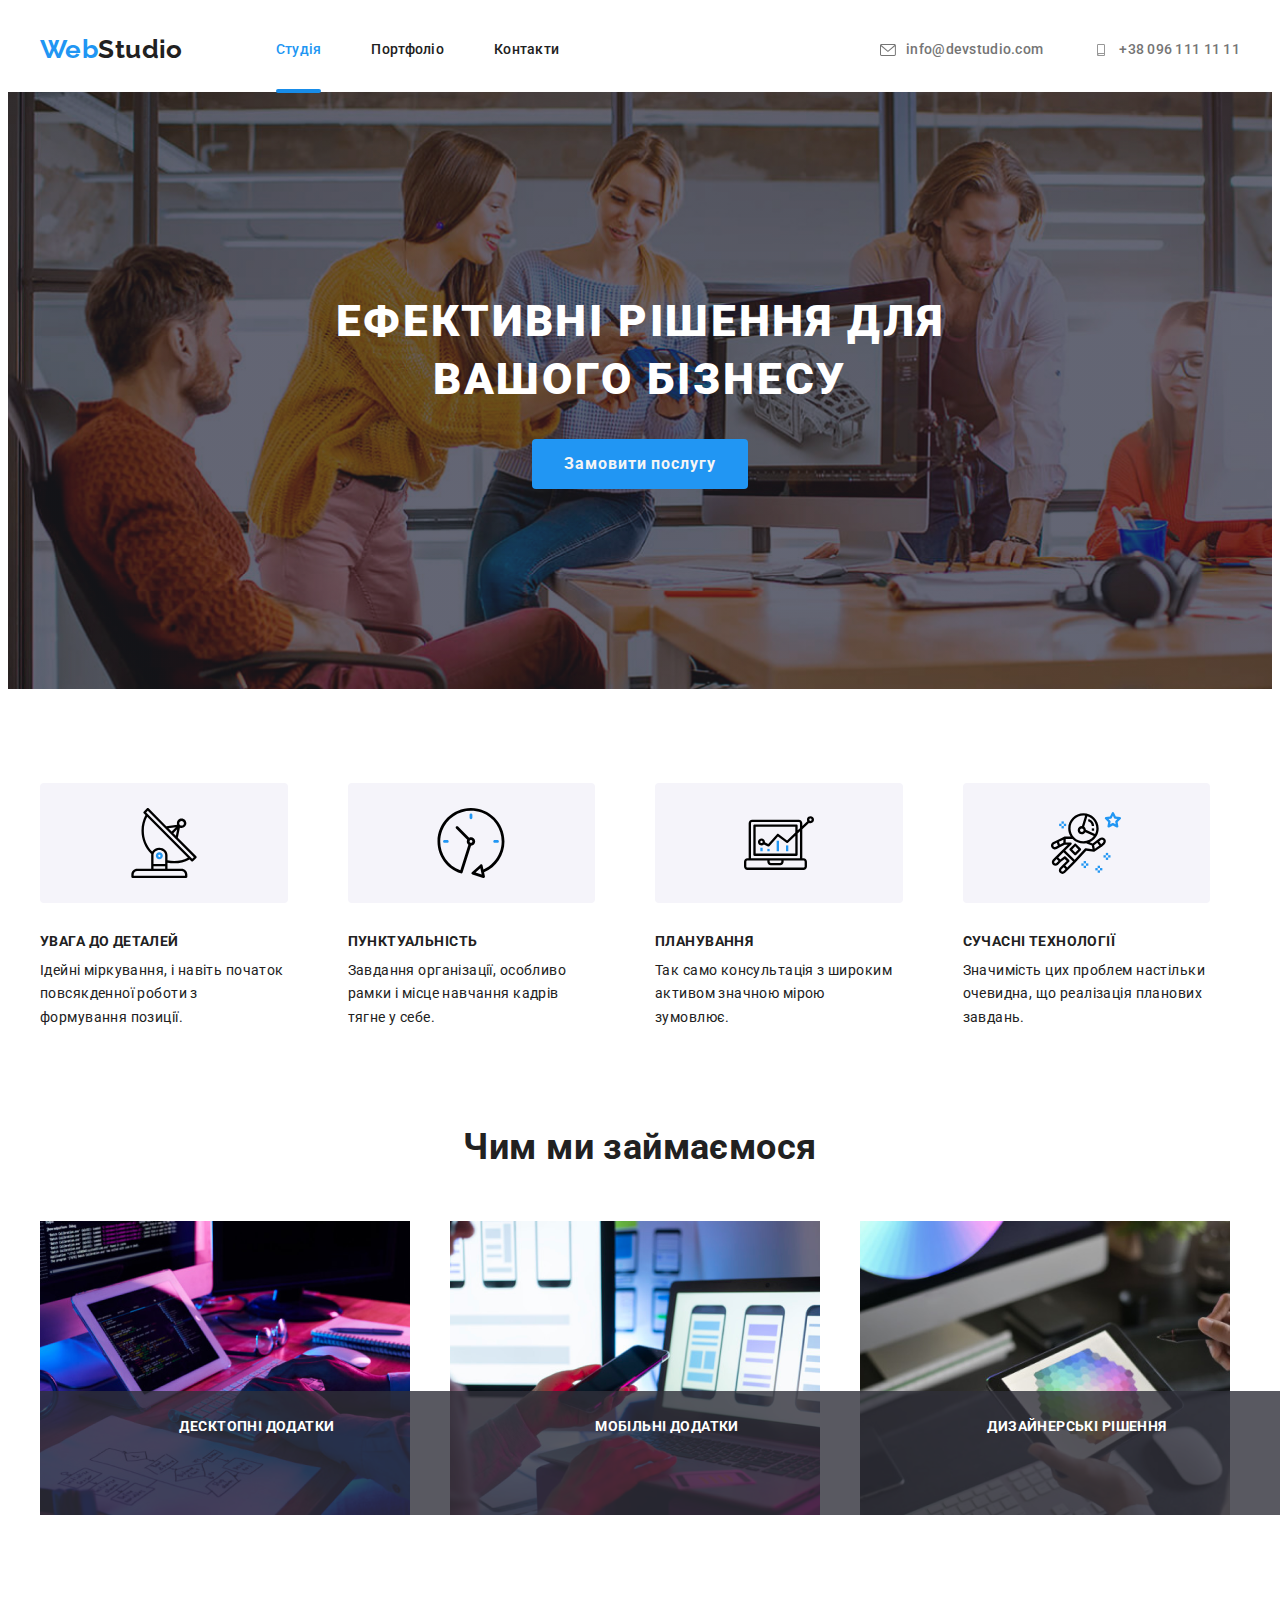
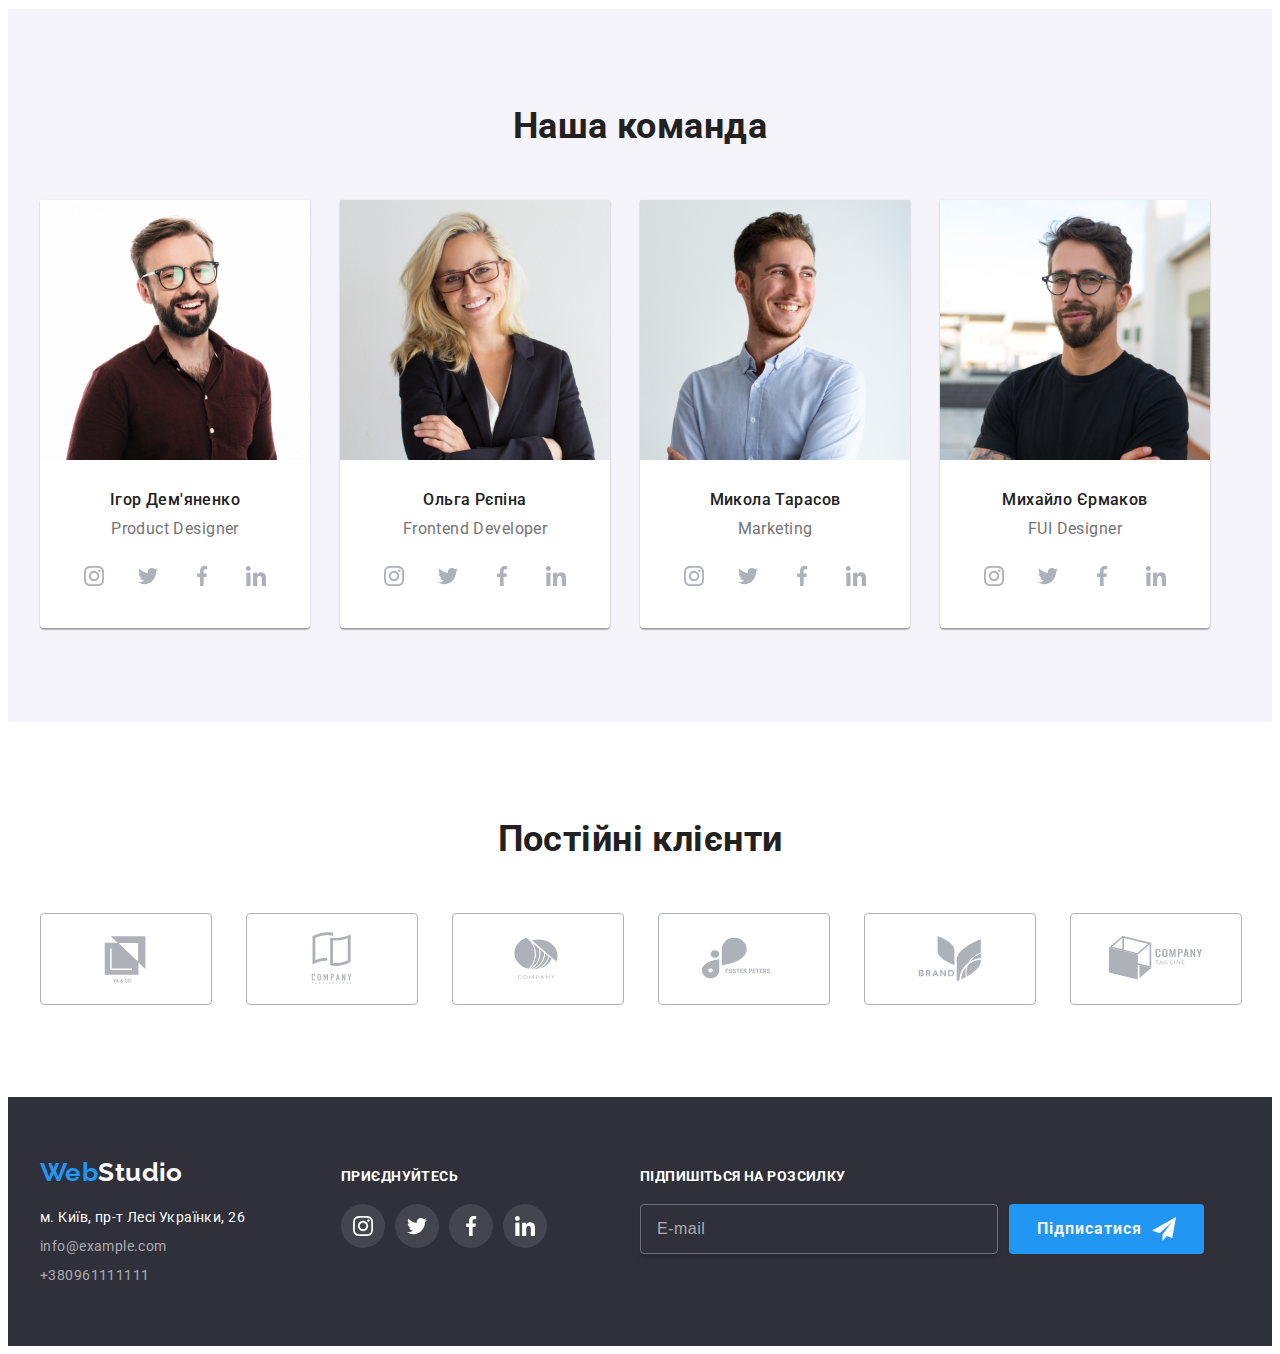
==== commit b07f8ca8: "форма, чекбокс" ====
--- a/index.html
+++ b/index.html
@@ -383,19 +383,30 @@
                      </a>
                  </li>
                 </ul>
-            </div>
-            
-    </div>
+            </div>    
+            <form class="form-footer">
+                <p class="subscription text">Підпишіться на розсилку</p>
+                <div class="form-subscription">
+                    <input type="email" class="sing-email" name="email" placeholder="E-mail" required>
+                </div>
+                <button class="modal-btn sign-btn" type="submit">
+                    Підписатися
+                    <svg class="icon-sub" width="24" height="24">
+                      <use href="./images/sprite.svg#icon-icon-send"></use>
+                    </svg>
+                </button>
+            </form>       
+    </div>    
 </footer>
-<div class="backdrop is-hiddenm" data-modal>
+<div class="backdrop is-hidden" data-modal>
     <div class="modal">
       <button  type="button" class="modal-close-btn" data-modal-close>
         <svg class="mobal-close-icon" width="18" height="18">
             <use href="./images/sprite.svg#icon-close"></use>
-          </svg>
+        </svg>
       </button>
       <form class="contact-form">
-        <strong class="text-backdrop text ">Залиште свої дані, ми вам передзвонимо</strong>
+        <p class="text-backdrop text ">Залиште свої дані, ми вам передзвонимо</p>
         <label class="text-form" for="">
             <span class="text-user">Ім'я</span> 
             <span class="contact-form-input-wrapper">
@@ -430,7 +441,7 @@
         <div class="checkbox-wrapper">
             <input name="accept-policy" type="checkbox" class="text-checkbox visually-hidden" id="policy-checkbox" required>
             <label for="policy-checkbox" class="text-checkbox-label">
-                Погоджуюся з розсилкою та приймаю <a class="cont-policy" href="">Умови договору</a> 
+                Погоджуюся з розсилкою та приймаю&nbsp;<a class="cont-policy" href="">Умови договору</a> 
             </label>
         </div>
         <button type="submit" class="modal-btn contact-form-btn">Відправити</button>
--- a/css/styles.css
+++ b/css/styles.css
@@ -48,6 +48,16 @@
     margin-top: 0px;
     margin-bottom: 0px;
 } 
+.visually-hidden {
+    position: absolute;
+    width: 1px;
+    height: 1px;
+    margin: -1px;
+    padding: 0;
+    overflow: hidden;
+    border: 0;
+    clip: rect(0 0 0 0)  
+}
 .container {
 /* display: flex; */
 width: 1200px;
@@ -513,7 +523,7 @@
     fill: currentColor;
 }
 
-
+.subscription,
 .social > p {
     display: flex;
     margin-bottom: 20px;
@@ -551,21 +561,51 @@
 .text-clip {
     color: var(--primary-text-color-theme-light);
 }
-
+/* ===form footer==== */
+.form-footer{
+    min-width: 570px;
+    margin-left: 93px;
+}
+.form-subscription{
+    display: inline-flex;
+    min-width: 358px;
+    margin-right: 12px;
+}
+.sing-email{
+    display: inline-block;
+    width: 100%;
+    margin: 0;
+    padding: 14px 16px;
+
+    font-size: 16px;
+    line-height: 1.25;
+    letter-spacing: 0.03em;
+    align-items: center;
+    color: rgba(255, 255, 255, 0.6);
+
+    border: 1px solid rgba(255, 255, 255, 0.3);
+    border-radius: 4px;
+    background-color: inherit;
+    box-shadow: 0px 4px 4px rgba(0, 0, 0, 0.15);
+}
+
+.sing-email::placeholder {
+    font-size: 16px;
+    line-height: 1.25;
+    letter-spacing: 0.03em;
+    color: rgba(255, 255, 255, 0.6);
+}
+.sign-btn{
+    display: inline-flex;
+    align-items: center;
+    padding: 10px 28px;
+    margin-left: -4px;
+}
+.icon-sub{
+    margin-left: 10px;
+}
 
 /* ===ENG FOOTER===== */
-.visually-hidden {
-    position: absolute;
-    width: 1px;
-    height: 1px;
-    margin: -1px;
-    padding: 0;
-    overflow: hidden;
-    border: 0;
-    clip: rect(0 0 0 0)  
-}
-
-
   /* ======PORTFOLIO======= */
   .photo-market > .container {
     flex-direction: column;
@@ -747,6 +787,7 @@
 }
 
 .text-backdrop{
+    font-weight: 700;
     margin-bottom: 12px;
     font-size: 20px;
     line-height: 1.15;
@@ -827,7 +868,9 @@
     color: rgba(117, 117, 117, 0.5);
 }
 /* ==== */
-
+.checkbox-wrapper{
+    margin-bottom: 30px;
+}
 .cont-policy{
     display: inline-block;
     line-height: 1.71;
@@ -839,11 +882,15 @@
     display: flex;
     align-items: center;
 }
-.text-checkbox:checked + .text-checkbox-label::before {
-    background-image: url(../images/vector.svg);
+.text-checkbox:checked + .text-checkbox-label::before{
+    background-image:url(../images/icon\ check.svg);
     background-size: contain;
     background-origin: border-box;
     background-repeat: no-repeat;
+    background-color: #188ce8;
+}
+.text-checkbox:focus + .text-checkbox-label::before{
+    border: 2px solid var(--accent-color);
 }
 .text-checkbox-label::before{
     display: inline-block;
@@ -853,11 +900,12 @@
     content: "";
     border: 2px solid var(--primary-text-color-theme-light);
     border-radius: 2px;
+    margin-left: 10px;
     margin-right: 10px;
 }
 .contact-form-btn{
     display: block;
     padding: 10px 55px;
     margin: 0 auto;
-    transition:background-color var(--accent-color) var(--function-bezier);
-}
+    transition: background-color var(--accent-color) var(--function-bezier);
+}
